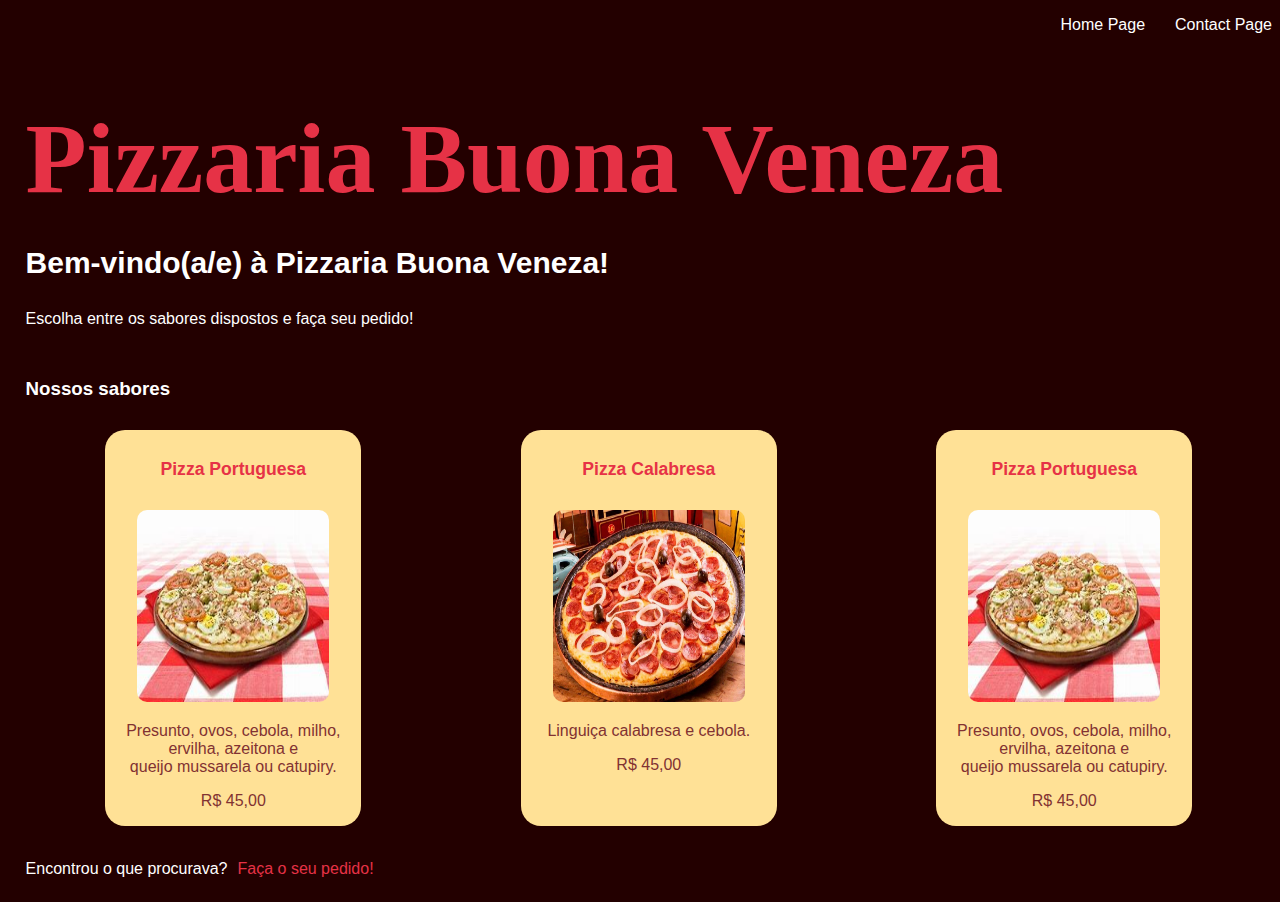
==== web/html/index.html @ 990cc111 "Add: Adding CSS" ====
<!DOCTYPE html>
<html lang="en">
<head>
    <meta charset="UTF-8">
    <meta name="viewport" content="width=device-width, initial-scale=1.0">
    <link rel="stylesheet" href="../css/index.css">
    <title>Home Page</title>
</head>
<body>
    <nav class="menuNav">
        <ul class="linksNav">
            <li class="linkNav"><a href="./index.html">Home Page</a></li>
            <li class="linkNav"><a href="./contact.html">Contact Page</a></li>
        </ul>
    </nav>
    <div class="heroSection">
        <h1>Pizzaria Buona Veneza</h1>
        <h3>Bem-vindo(a/e) à Pizzaria Buona Veneza!</h3>
        <p>Escolha entre os sabores dispostos e faça seu pedido!</p>
    </div>
    <h3 class="flavorTitle">Nossos sabores</h3>
    <div class="flavorsSection">
        <div class="pizza">
            <div class="pizzaContent" >
                <h5>Pizza Portuguesa</h5>
                <img src="../../assets/images/pizza-portuguesa.jpg" alt="Pizza portuguesa" height="300px">
                <div>
                    <p>Presunto, ovos, cebola, milho, <br>ervilha, azeitona e <br>queijo mussarela ou catupiry.</p>
                    <p>R$ 45,00</p>
                </div>
            </div>
        </div>
        <div class="pizza">
            <div class="pizzaContent">
                <h5>Pizza Calabresa</h5>
                <img src="../../assets/images/pizza-calabresa.jpg" alt="Pizza calabresa" height="300px">
                <div>
                    <p>Linguiça calabresa e cebola.</p>
                    <p>R$ 45,00</p>
                </div>
            </div>
        </div>
        <div class="pizza">
            <div class="pizzaContent" >
                <h5>Pizza Portuguesa</h5>
                <img src="../../assets/images/pizza-portuguesa.jpg" alt="Pizza portuguesa" height="300px">
                <div>
                    <p>Presunto, ovos, cebola, milho, <br>ervilha, azeitona e <br>queijo mussarela ou catupiry.</p>
                    <p>R$ 45,00</p>
                </div>
            </div>
        </div>
    </div>

    <br>
    <div class="contato">
        <p>Encontrou o que procurava?</p>
        <a href="./contact.html">Faça o seu pedido!</a>
    </div>
</body>
</html>
---- web/css/index.css ----
/*----- GERAL -----*/
* {
    padding: 0;
    border: 0;
    font-family: 'Lucida Sans', 'Lucida Sans Regular', 'Lucida Grande', 'Lucida Sans Unicode', Geneva, Verdana, sans-serif;
}

body {
    background-color: rgb(35, 0, 0);
    color: white;
    margin-left: 2%;
}

/*----- HERÓI e NAV -----*/
.heroSection h1 {
    color: rgb(230, 50, 70);
    font-family: Cambria, Cochin, Georgia, Times, 'Times New Roman', serif;
    font-size: 100px;
    margin-bottom: 0;
}

.heroSection h3 {
    font-size: 30px;
}

.linksNav {
    list-style: none;
    display: flex;
    justify-content: flex-end;
}

.linksNav li {
    margin-left: 30px;
}

.linksNav li a {
    color: white;
    text-decoration: none;
}

.linksNav li a:hover {
    color: rgb(230, 50, 70);
    text-decoration: none;
}

/*----- PIZZAS -----*/

.flavorTitle {
    margin-top: 50px;
    margin-bottom: -10px;
}

.flavorsSection {
    display: flex;
    justify-content: center;
}

.pizza {
    margin-top: 40px;
    margin-right: auto;
    margin-left: auto;
    background-color: rgb(255, 225, 150);
    color: rgb(130, 50, 50);
    min-width: 20vw;
    max-width: 20vw;
    text-align: center;
    border-radius: 20px;
}

.pizza .pizzaContent h5 {
    font-size: 110%;
    color: rgb(230, 50, 70);
}

.pizza img {
    width: 15vw;
    height: 15vw;
    border-radius: 10px;
}

/*----- CONTATO -----*/
.contato {
    display: flex;
}

.contato a {
    text-decoration: none;
    color: rgb(230, 50, 70);
    margin-left: 10px;
    margin-top: 16px;
}

.contato a:hover {
    color: rgb(255, 200, 70);
    text-decoration: none;
}
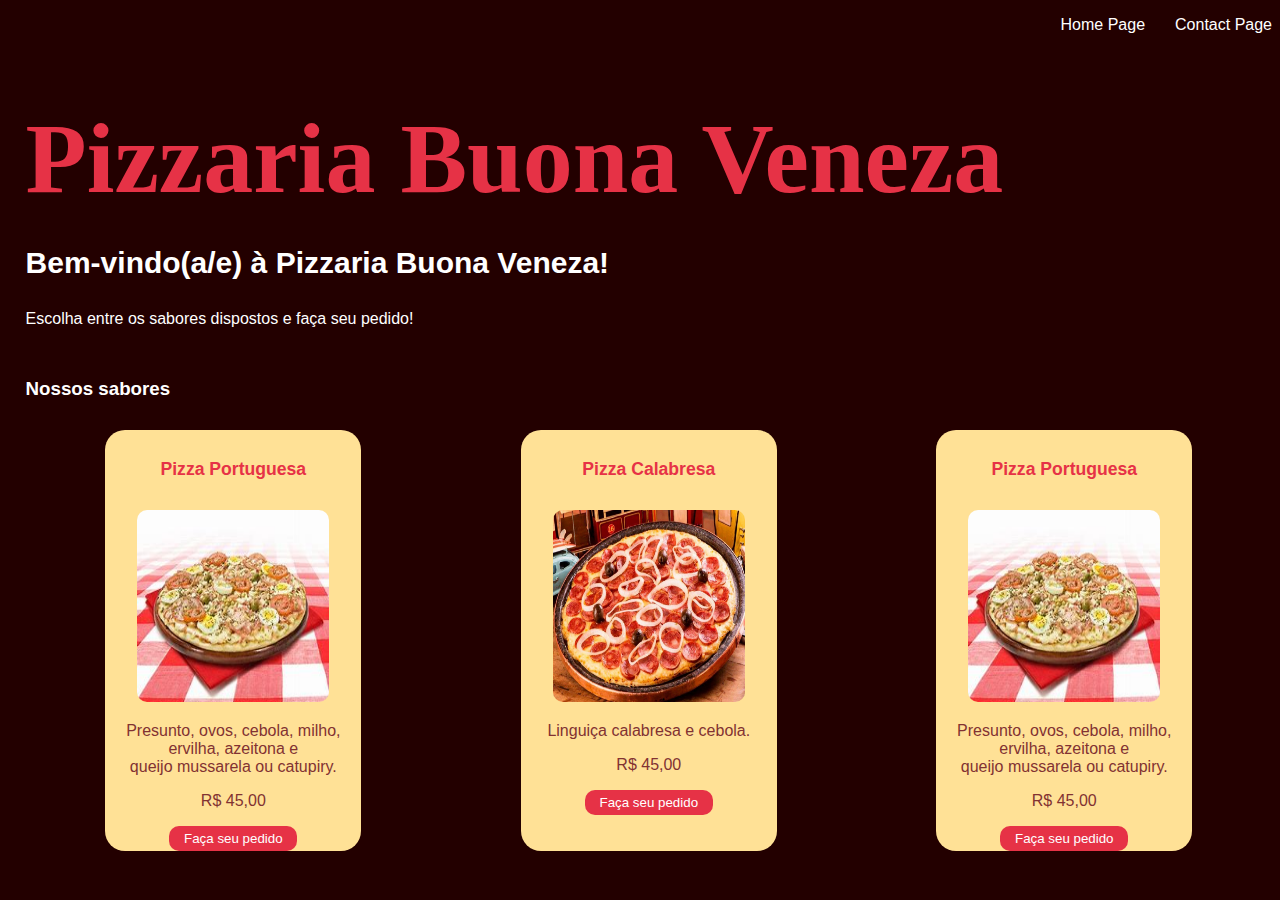
==== commit d7882c91: "Add: adding JS to buttons on contact page and adding buttons on home page" ====
--- a/web/html/index.html
+++ b/web/html/index.html
@@ -27,6 +27,7 @@
                 <div>
                     <p>Presunto, ovos, cebola, milho, <br>ervilha, azeitona e <br>queijo mussarela ou catupiry.</p>
                     <p>R$ 45,00</p>
+                    <button id="contactButton" onclick= 'redirect()'>Faça seu pedido</button>
                 </div>
             </div>
         </div>
@@ -37,6 +38,7 @@
                 <div>
                     <p>Linguiça calabresa e cebola.</p>
                     <p>R$ 45,00</p>
+                    <button id="contactButton" onclick= 'redirect()'>Faça seu pedido</button>
                 </div>
             </div>
         </div>
@@ -47,15 +49,16 @@
                 <div>
                     <p>Presunto, ovos, cebola, milho, <br>ervilha, azeitona e <br>queijo mussarela ou catupiry.</p>
                     <p>R$ 45,00</p>
+                    <button id="contactButton" onclick= 'redirect()'>Faça seu pedido</button>
                 </div>
             </div>
         </div>
     </div>
-
-    <br>
-    <div class="contato">
-        <p>Encontrou o que procurava?</p>
-        <a href="./contact.html">Faça o seu pedido!</a>
-    </div>
+    <script>
+        function redirect() {
+            var button = document.getElementById("contactButton");
+            button.onclick = location.href='./contact.html';
+        }
+    </script>
 </body>
 </html>--- a/web/css/index.css
+++ b/web/css/index.css
@@ -72,6 +72,24 @@
     color: rgb(230, 50, 70);
 }
 
+.pizza .pizzaContent button {
+    background-color: rgb(230, 50, 70);
+    width: 10vw;
+    height: 2vw;
+    border-radius: 10px;
+    color: white;
+}
+
+.pizza .pizzaContent button:hover {
+    background-color: white;
+    color: rgb(230, 50, 70);
+}
+
+.pizza .pizzaContent button:active {
+    background-color: rgb(226, 177, 177);
+    color: rgb(60, 0, 0);
+}
+
 .pizza img {
     width: 15vw;
     height: 15vw;
